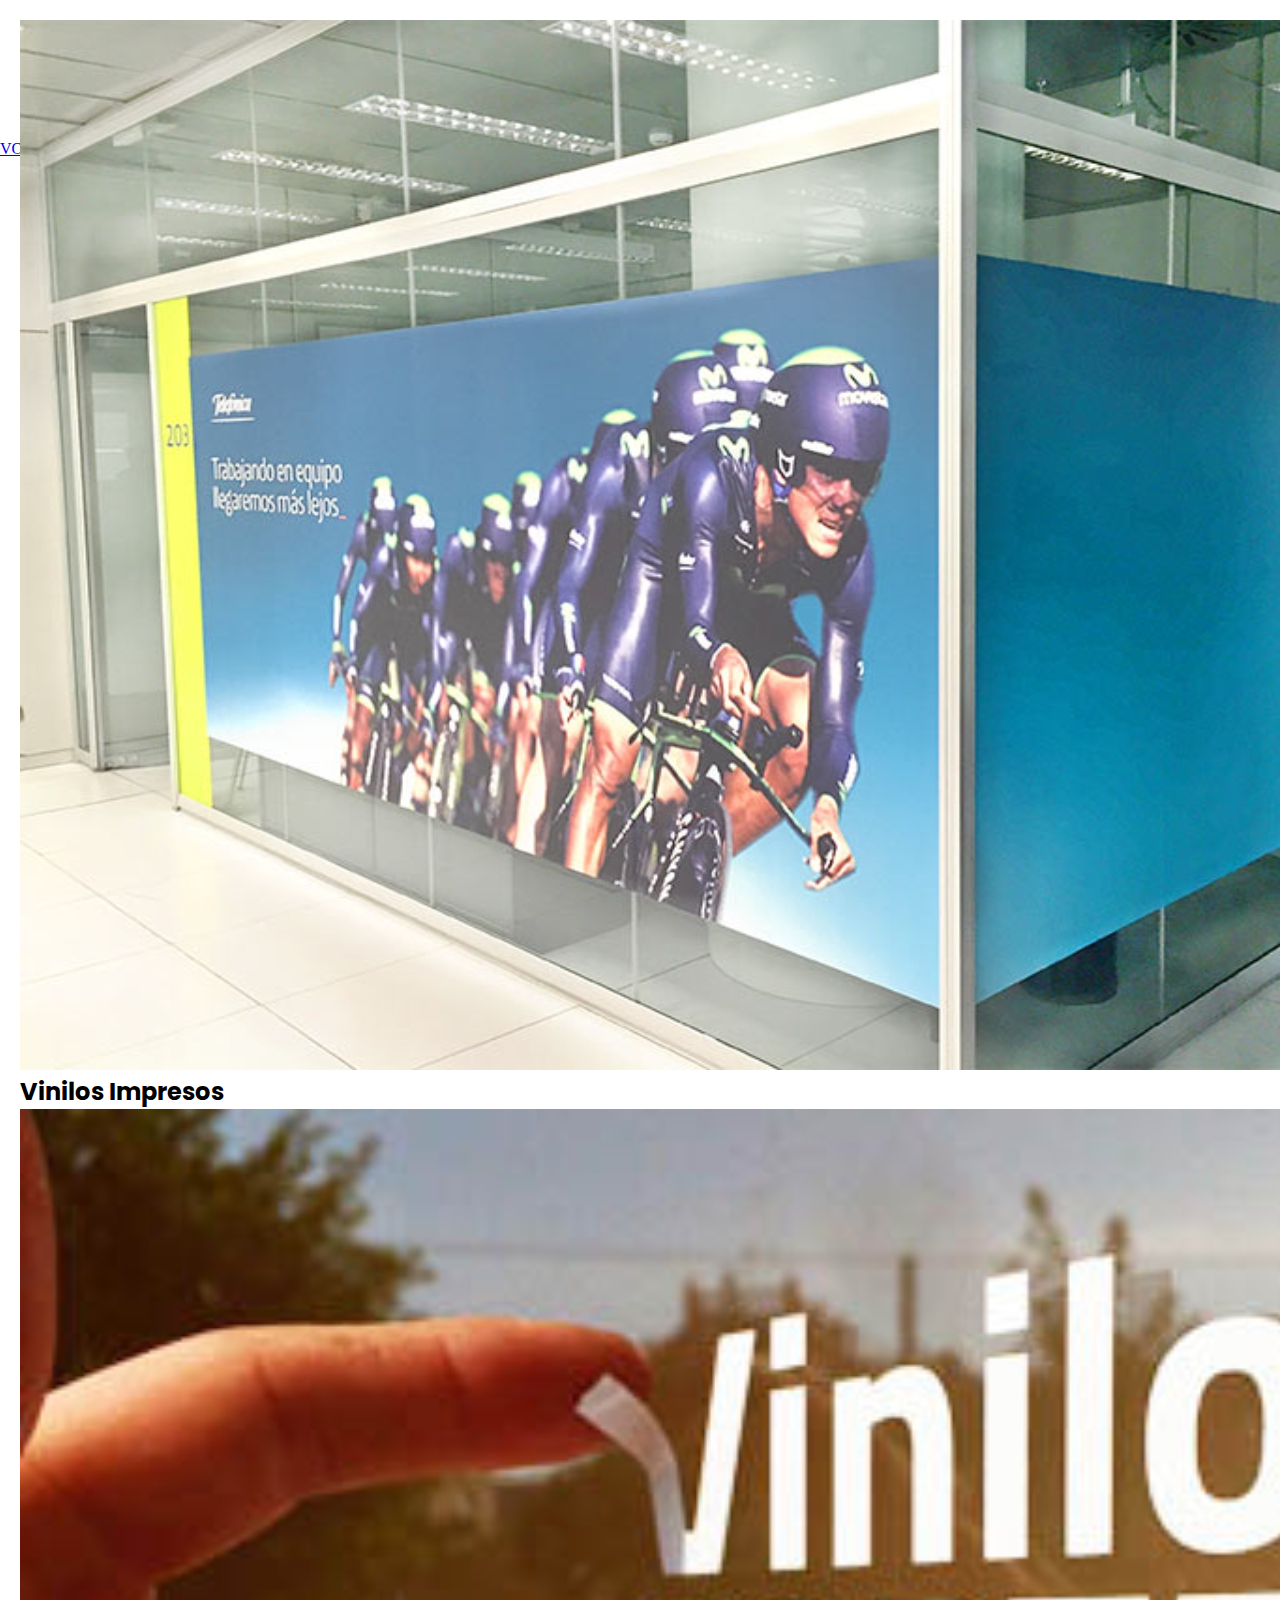
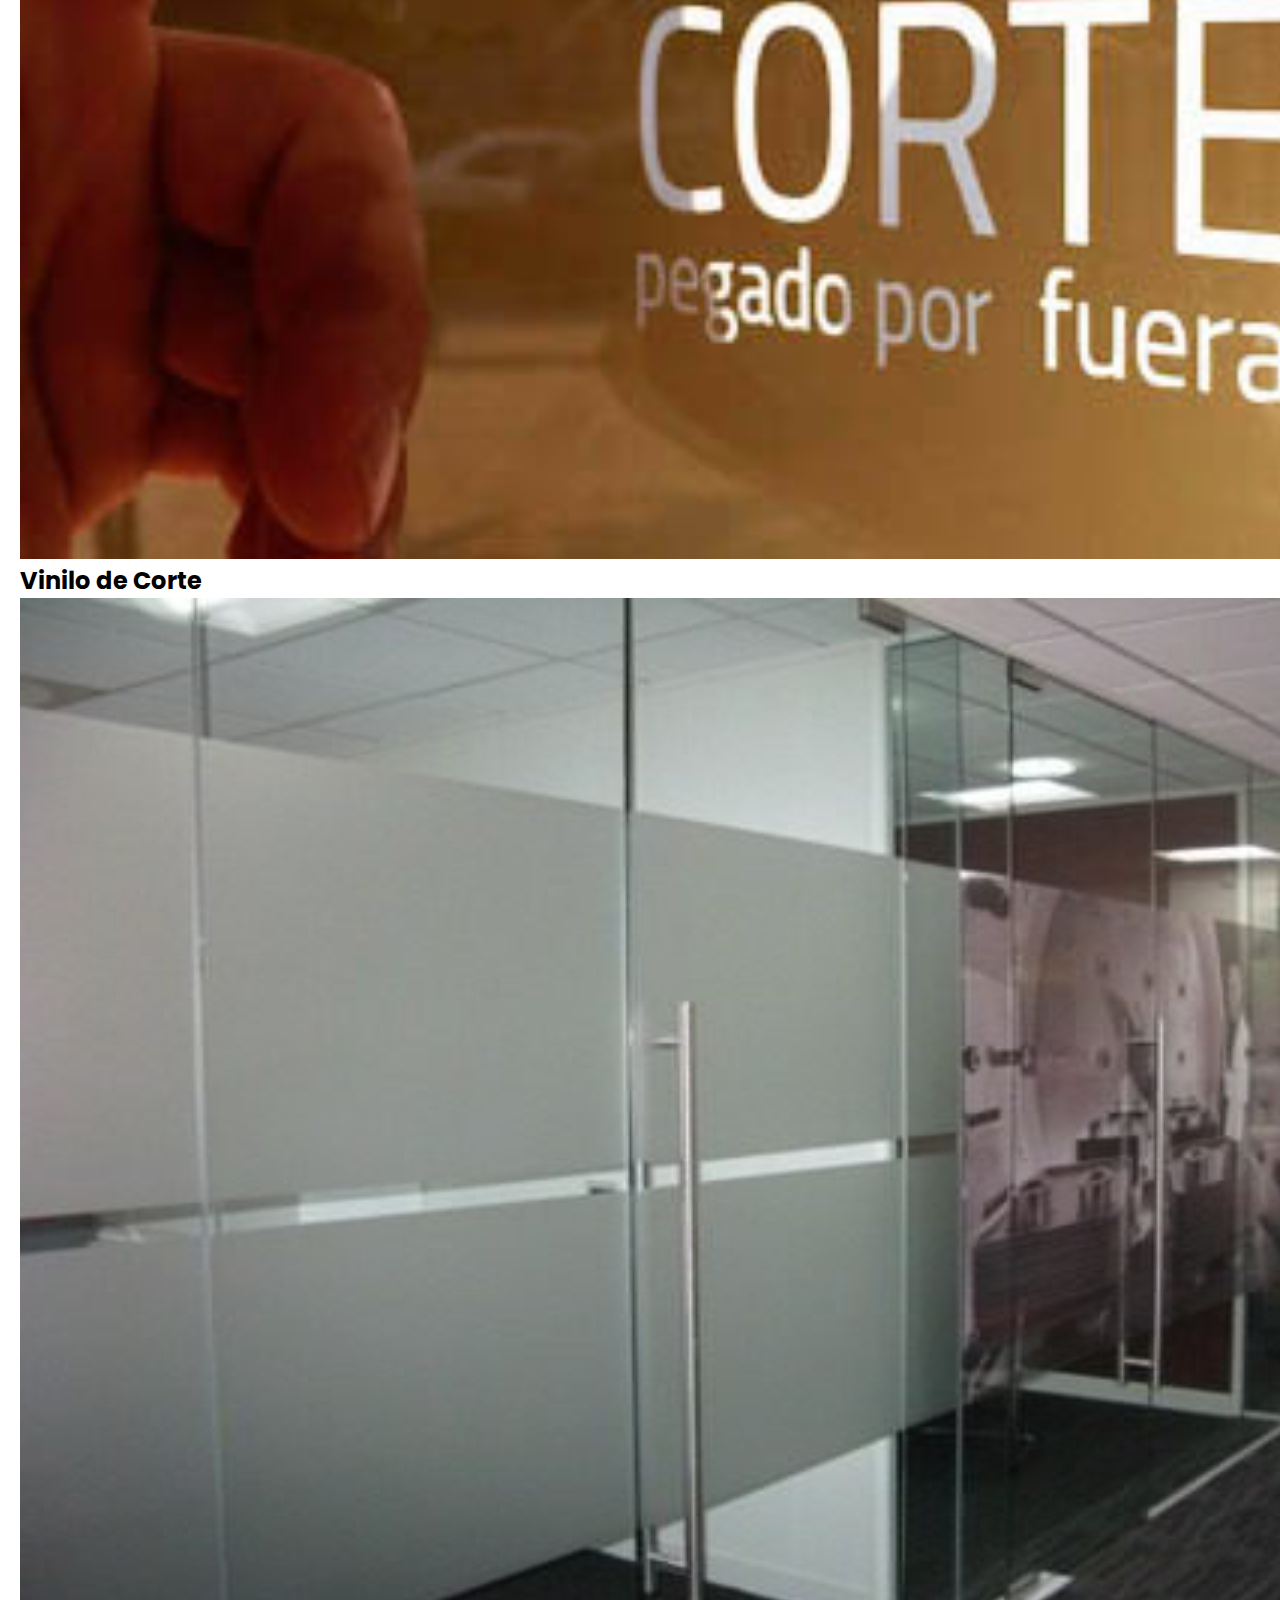
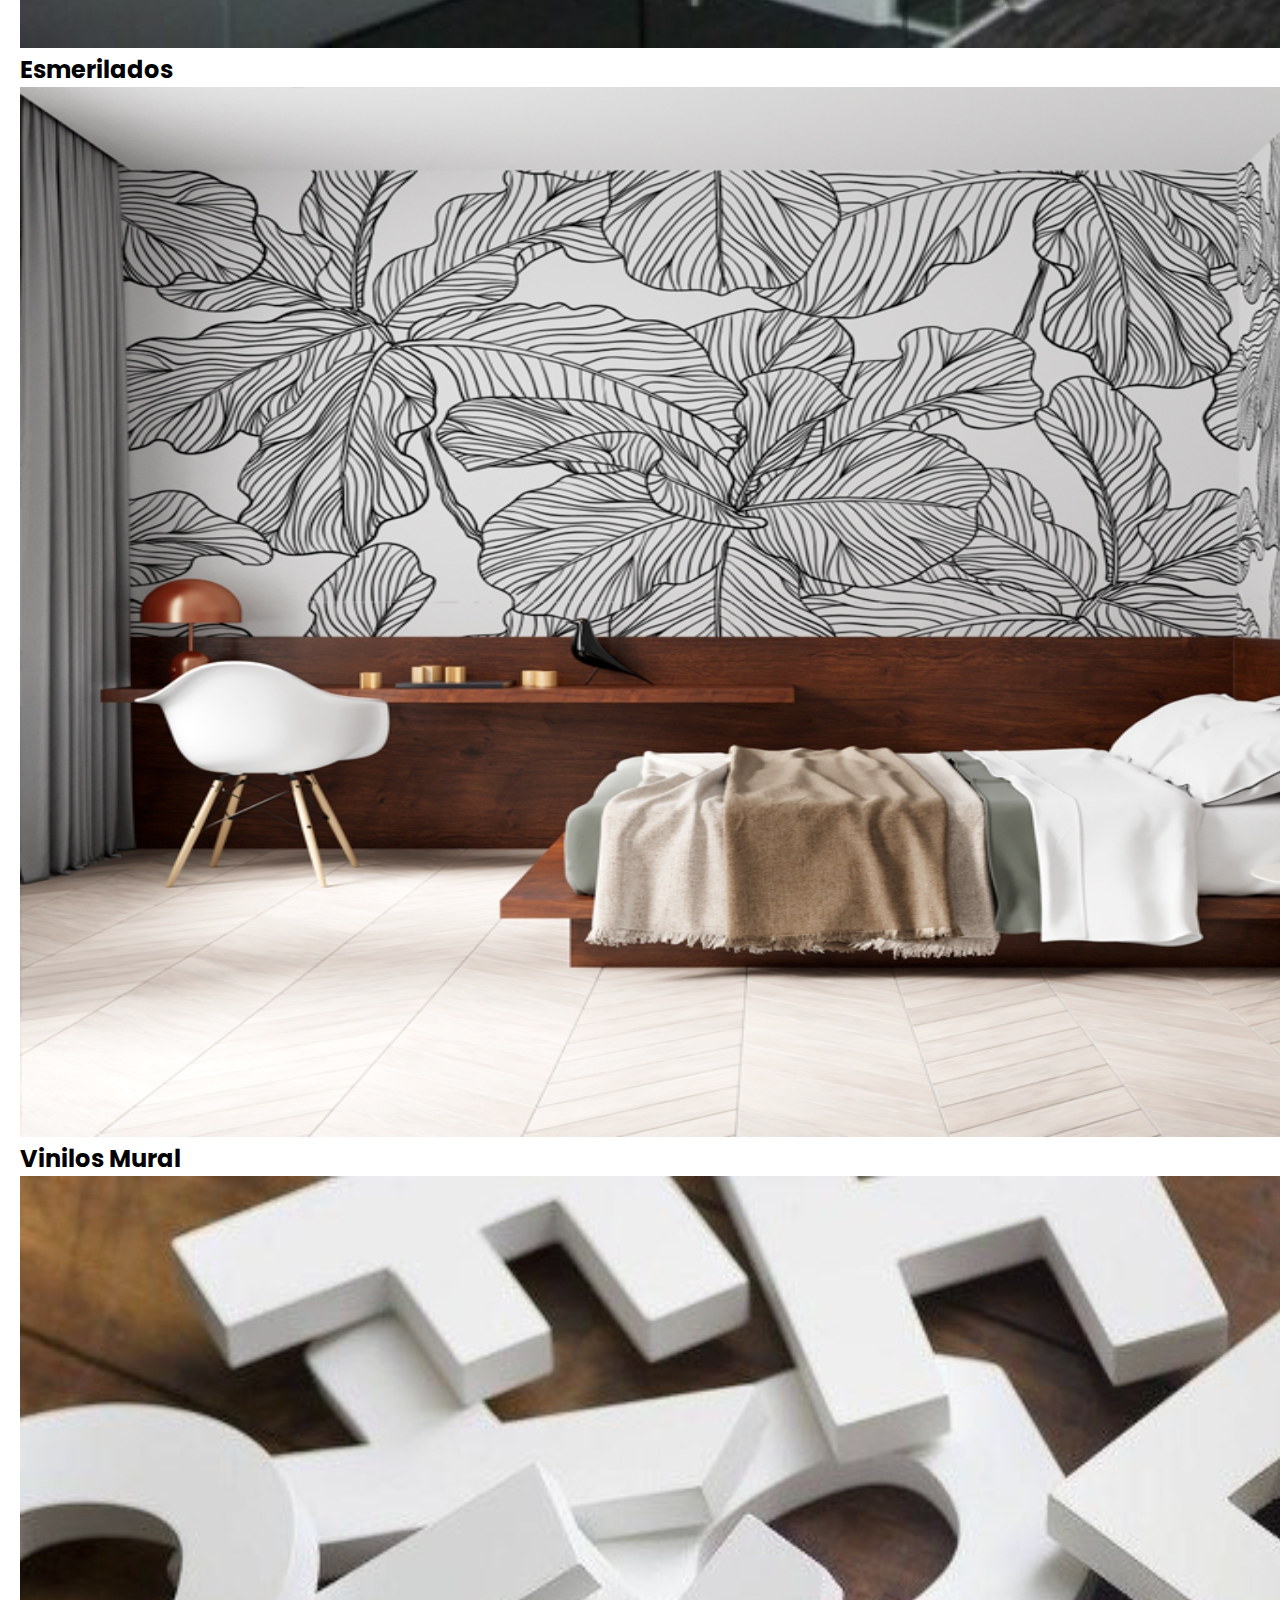
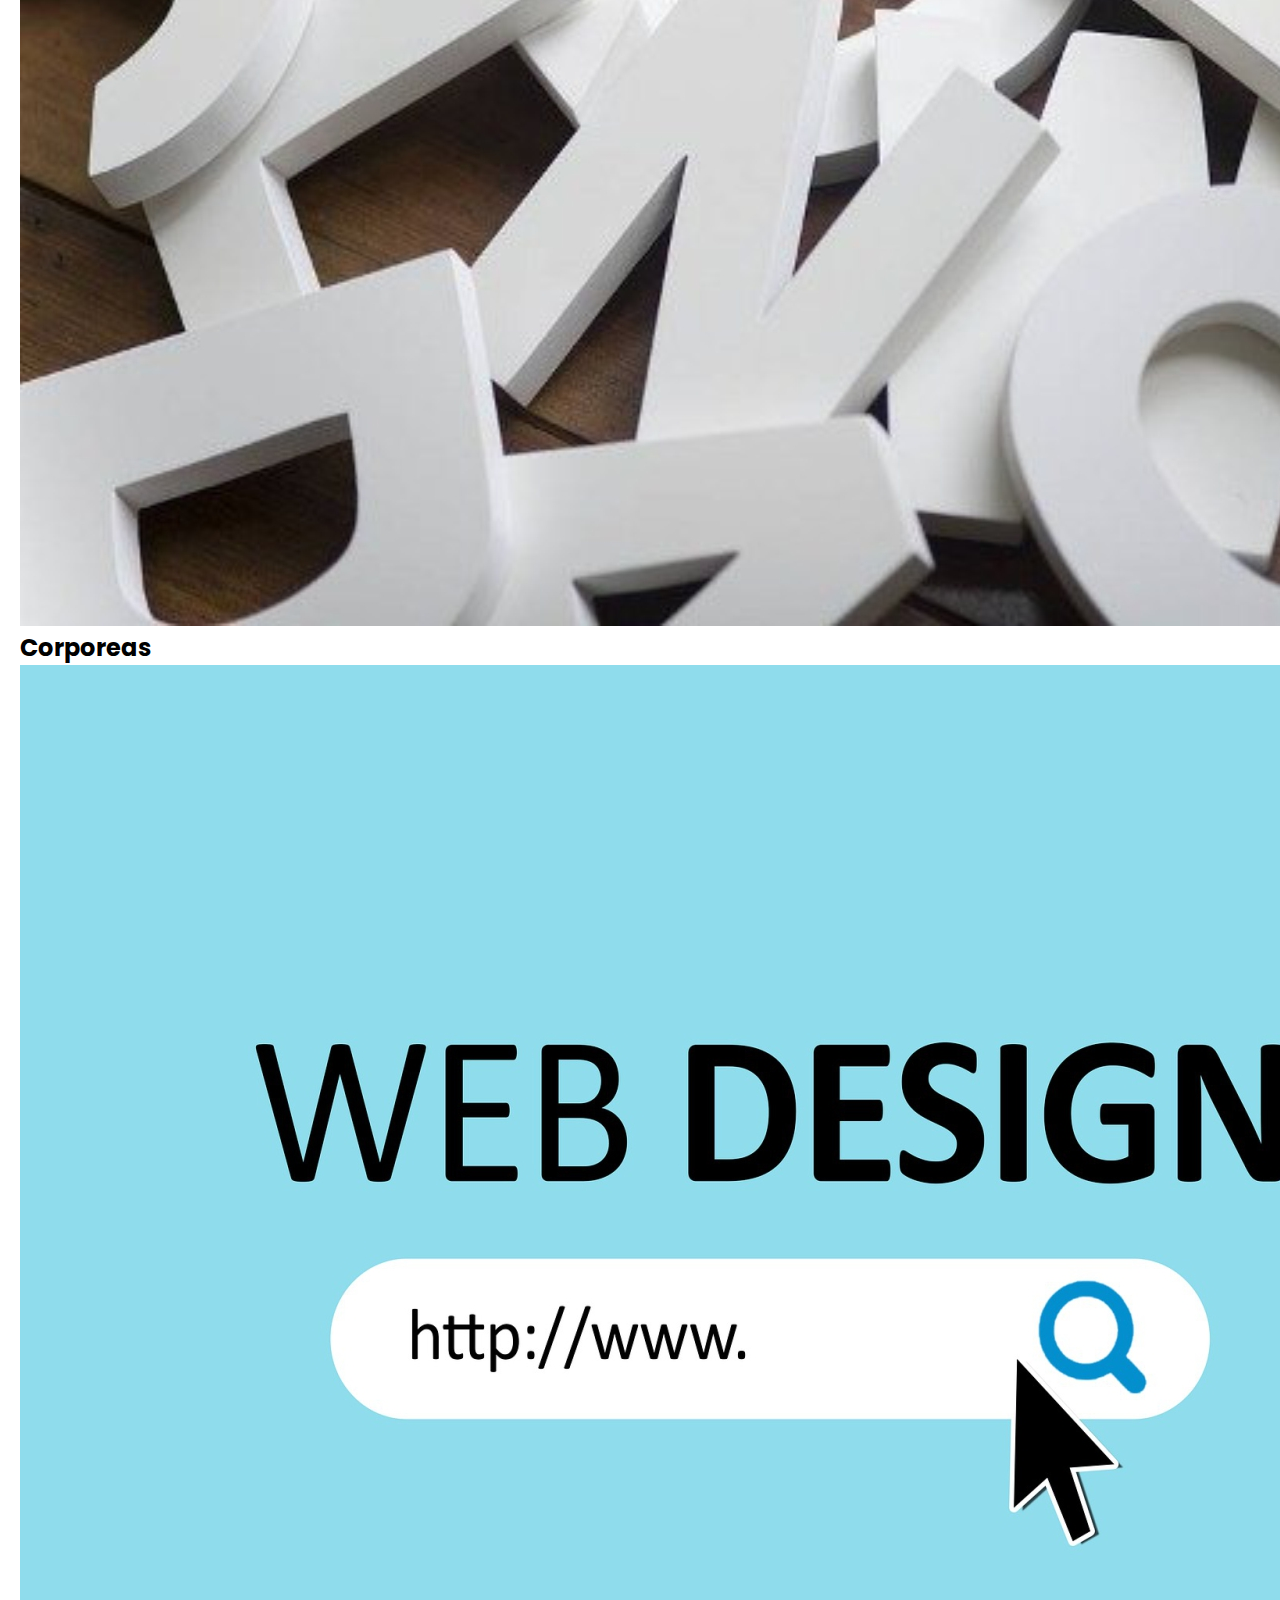
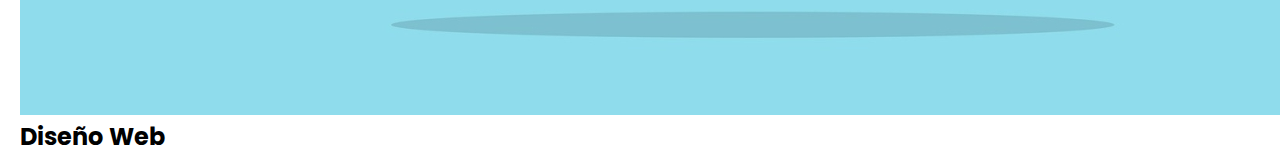
==== pages/servicios.html @ 85fbb2f2 "modifique el index" ====
<!DOCTYPE html>
<html lang="en">
<head>
    <meta charset="UTF-8">
    <meta http-equiv="X-UA-Compatible" content="IE=edge">
    <meta name="viewport" content="width=device-width, initial-scale=1.0">
    <title>Document</title>
    <link rel="stylesheet" href="../css.html/style1.css">
    <link rel="preconnect" href="https://fonts.googleapis.com">
<link rel="preconnect" href="https://fonts.gstatic.com" crossorigin>
<link href="https://fonts.googleapis.com/css2?family=Abel&family=Anton&family=Bebas+Neue&family=Josefin+Sans:ital,wght@0,300;0,400;1,200;1,300;1,600&family=Permanent+Marker&family=Poppins:wght@200;300;400;500;900&family=Raleway:wght@300;500&family=Roboto:wght@100;300;400&display=swap" rel="stylesheet">
    
</head>
<body>
    <div class="gridContenedor">
        <div class="galeriaImagenes">
    <div><img src="../imagenes/vinilo impreso.jpg" alt="">
        <h2 class="galeriaTitulo1">Vinilos Impresos</h2></div>
        <div><img src="../imagenes/vinilo de corte.jpg" alt="">
            <h2 class="galeriaTitulo2">Vinilo de Corte</h2></div>
    <div><img src="../imagenes/esmerilados.jpg" alt="">
        <h2 class="galeriaTitulo3">Esmerilados</h2></div>
    <div><img src="../imagenes/vinilos mural.jpg" alt="">
        <h2 class="galeriaTitulo4">Vinilos Mural</h2></div>
        <div> <img src="../imagenes/corporeas.jpg" alt="">
            <h2 class="galeriaTitulo5">Corporeas</h2></div>
    <img src="../imagenes/Sin título-5.jpg" alt="">
    <h2 class="galeriaTitulo6"> Diseño Web</h2>
</div>

</div>
    <a href="../index.html">VOLVER A HOME</a>
</body>
</html>
---- css.html/style1.css ----
*{
    padding: 0%;
    margin: 0%;
}

.gridContenedor{
    display: grid;
    grid-template-columns: repeat(3, 1fr);
    grid-auto-rows: 100px;
    padding: 20px;
    grid-gap:10px;

}

.galeriaImagenes{
   position: relative;
   width: 100%;
   grid-template-columns: repeat(3 , 1fr);
   grid-auto-rows: 100px;
}

.galeriaTitulo1{
    position:relative;
    bottom: 0%;
    color: black;
    font-family: Poppins;

   

}
.galeriaTitulo2{
    position:relative;
    bottom: 0%;
    color: black;
    font-family: Poppins;

   

}
.galeriaTitulo3{
    position:relative;
    bottom: 0%;
    color: black;
    font-family: Poppins;

   

}
.galeriaTitulo4{
    position:relative;
    bottom: 0%;
    color: black;
    font-family: Poppins;

   

}
.galeriaTitulo5{
    position:relative;
    bottom: 0%;
    color: black;
    font-family: Poppins;

   

}
.galeriaTitulo6{
    position:relative;
    bottom: 0%;
    color: black;
    font-family: Poppins;

   

}
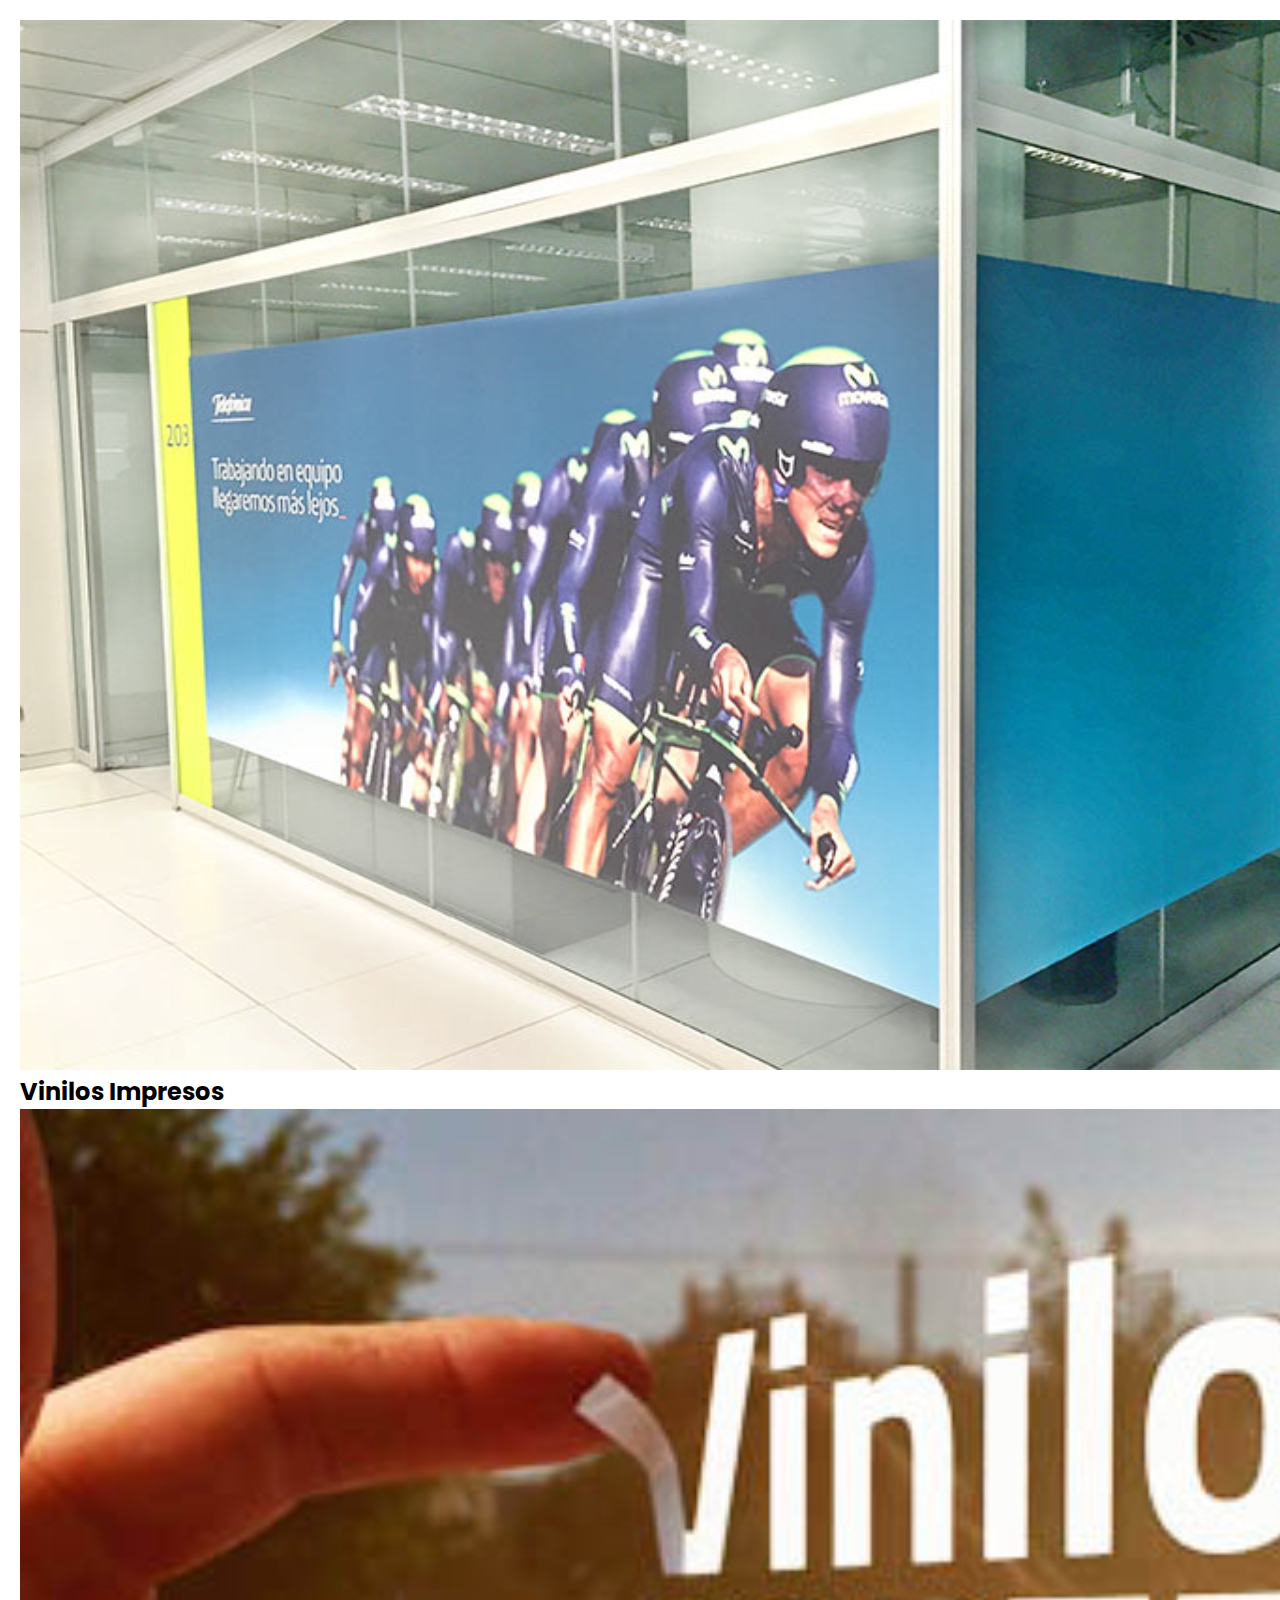
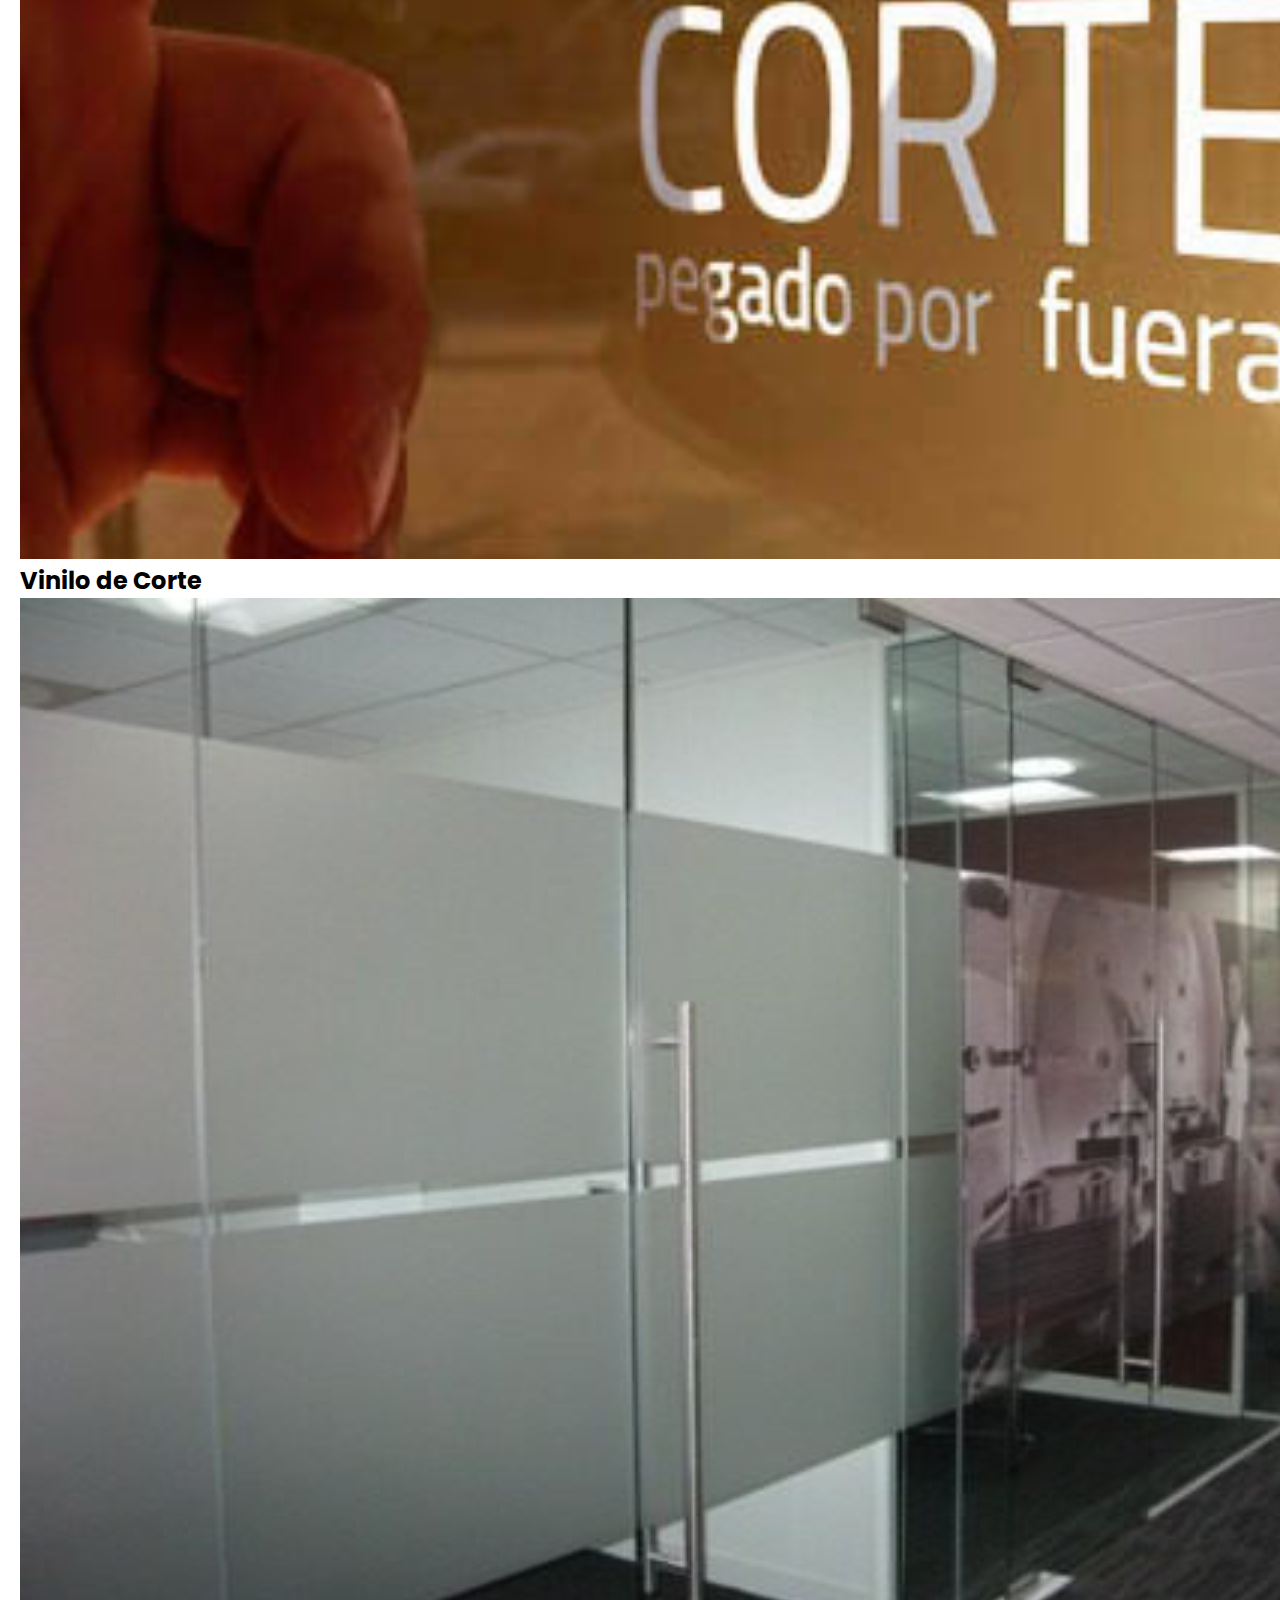
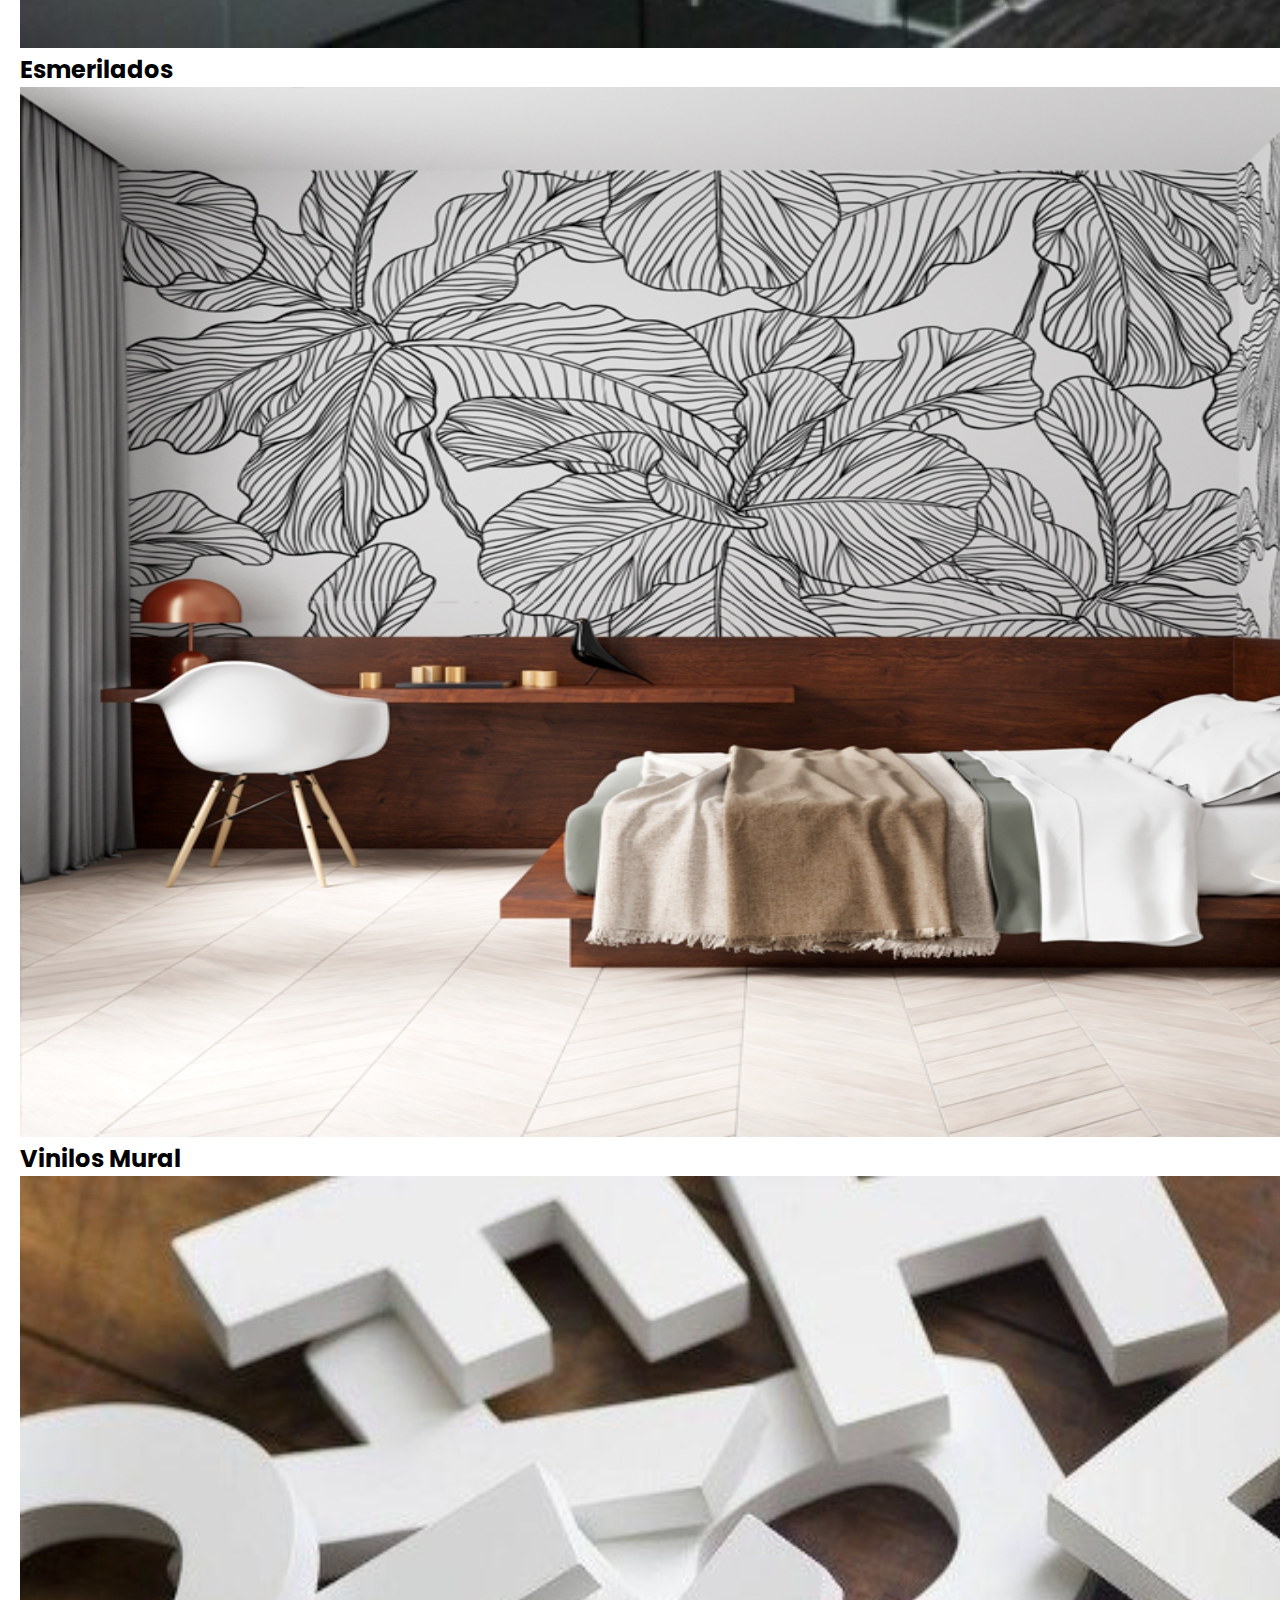
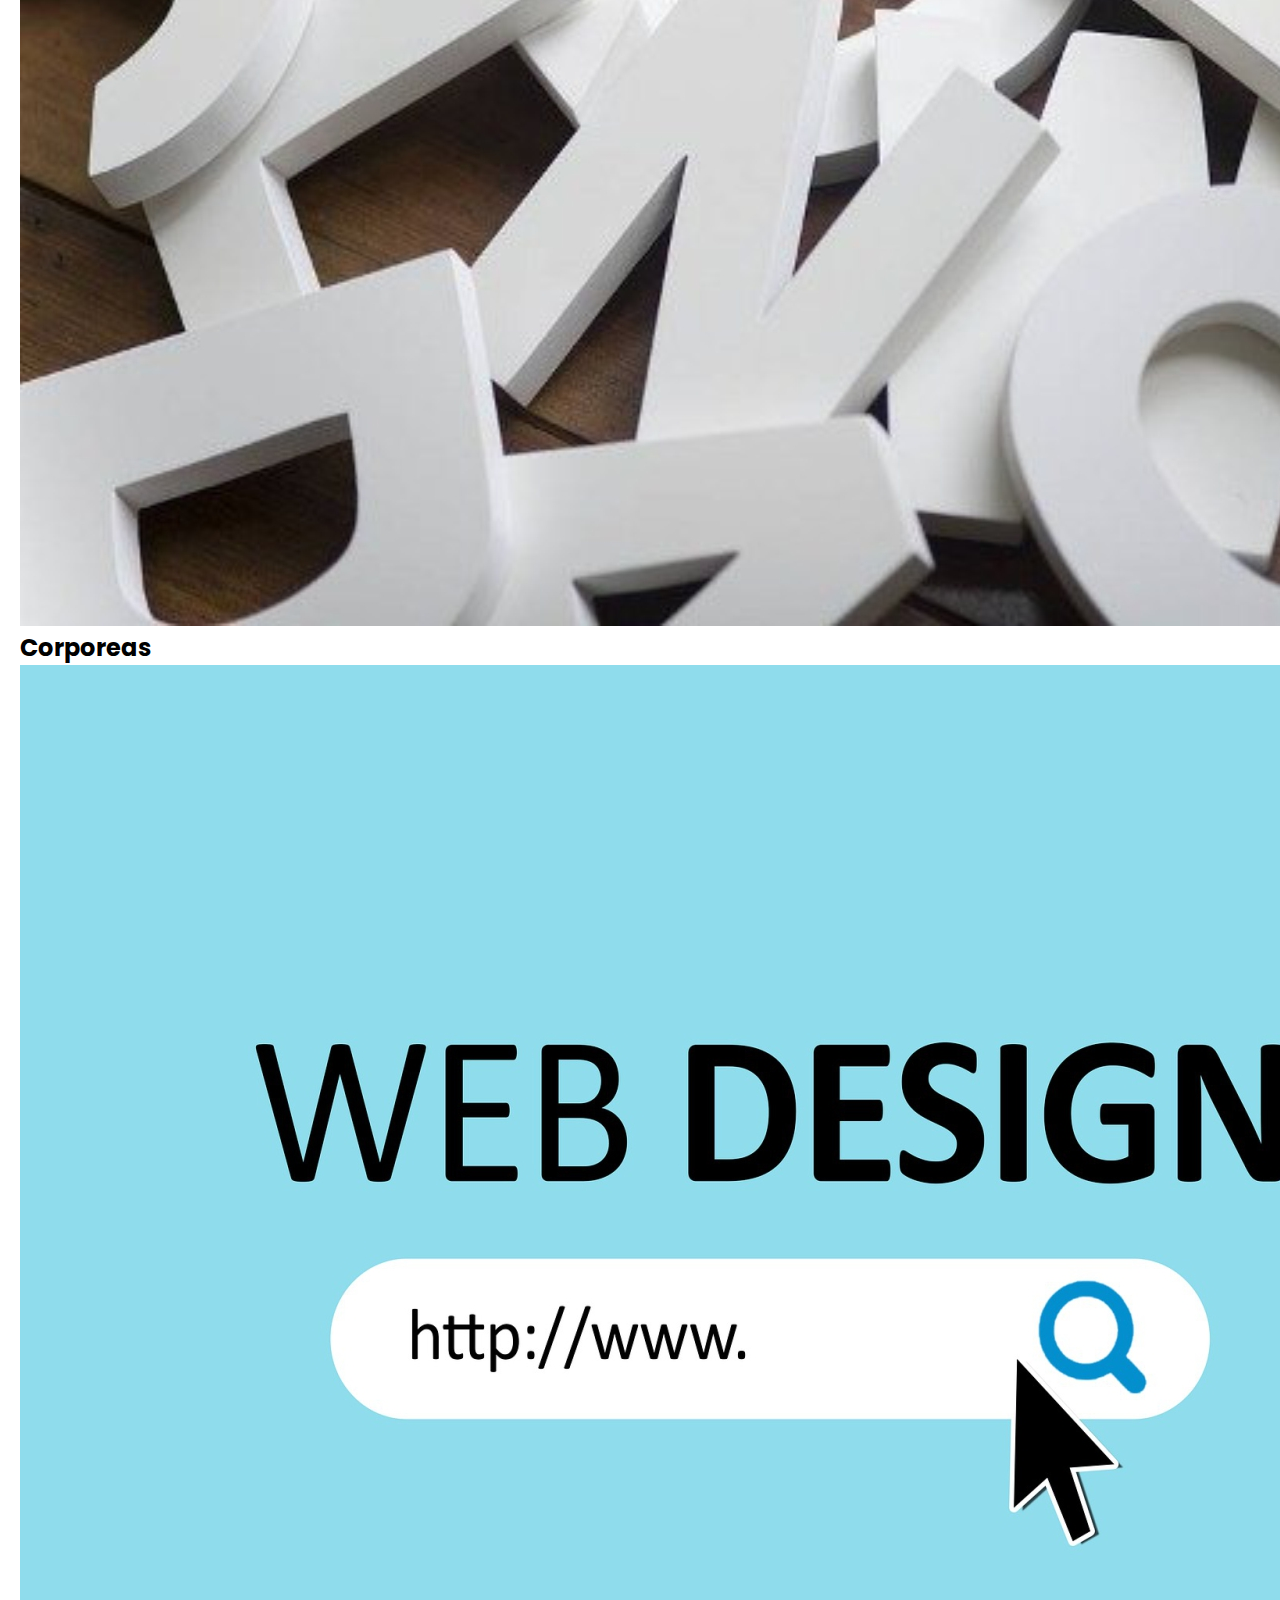
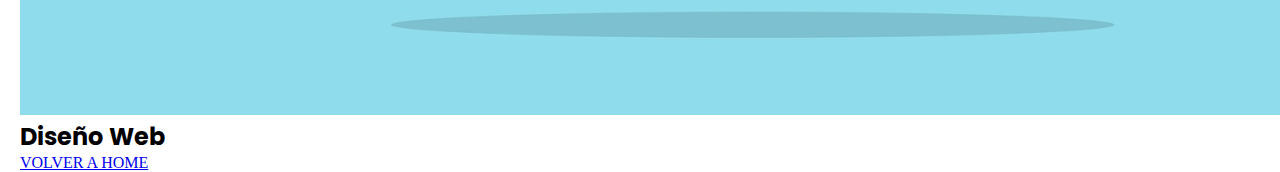
==== commit e93c02f6: "modifique anchor" ====
--- a/pages/servicios.html
+++ b/pages/servicios.html
@@ -24,11 +24,11 @@
         <h2 class="galeriaTitulo4">Vinilos Mural</h2></div>
         <div> <img src="../imagenes/corporeas.jpg" alt="">
             <h2 class="galeriaTitulo5">Corporeas</h2></div>
-    <img src="../imagenes/Sin título-5.jpg" alt="">
+            <div> <img src="../imagenes/Sin título-5.jpg" alt="">
     <h2 class="galeriaTitulo6"> Diseño Web</h2>
-</div>
-
-</div>
+    </div>
+    <section>
     <a href="../index.html">VOLVER A HOME</a>
+</section>
 </body>
 </html>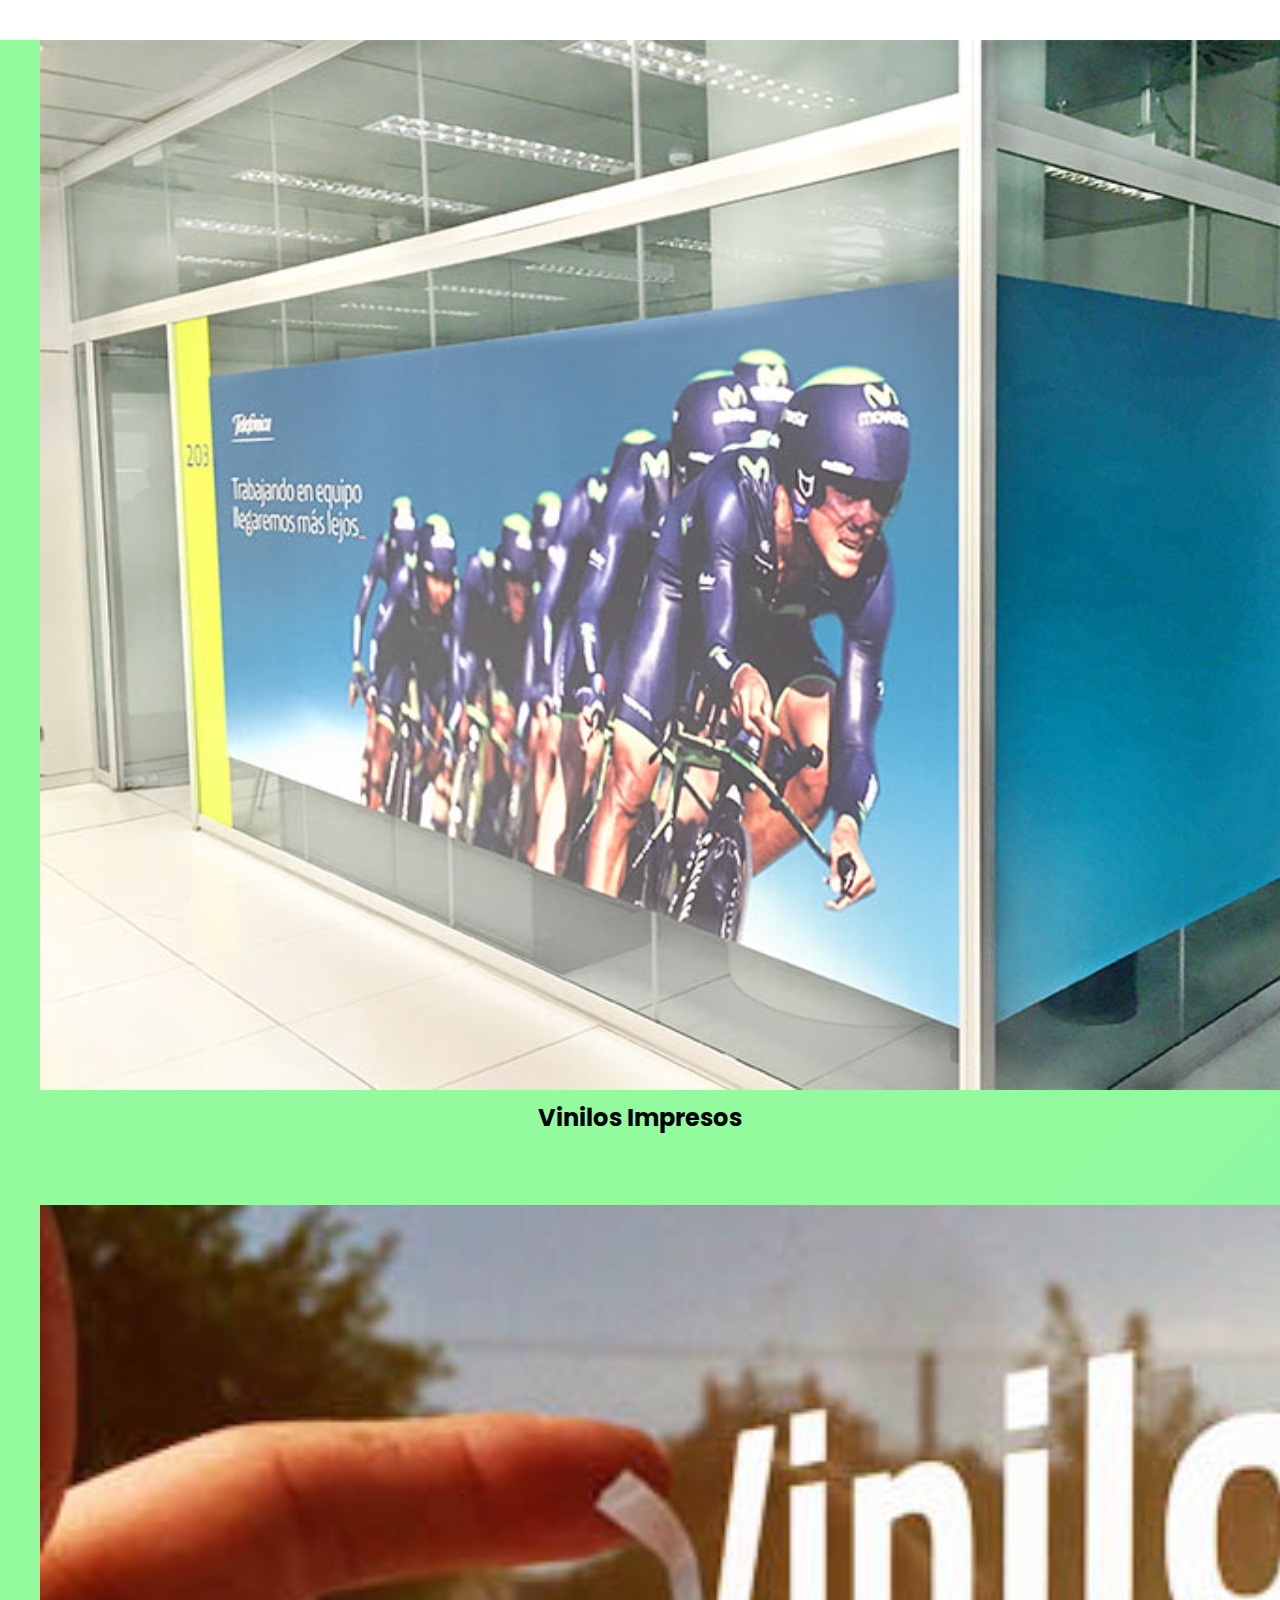
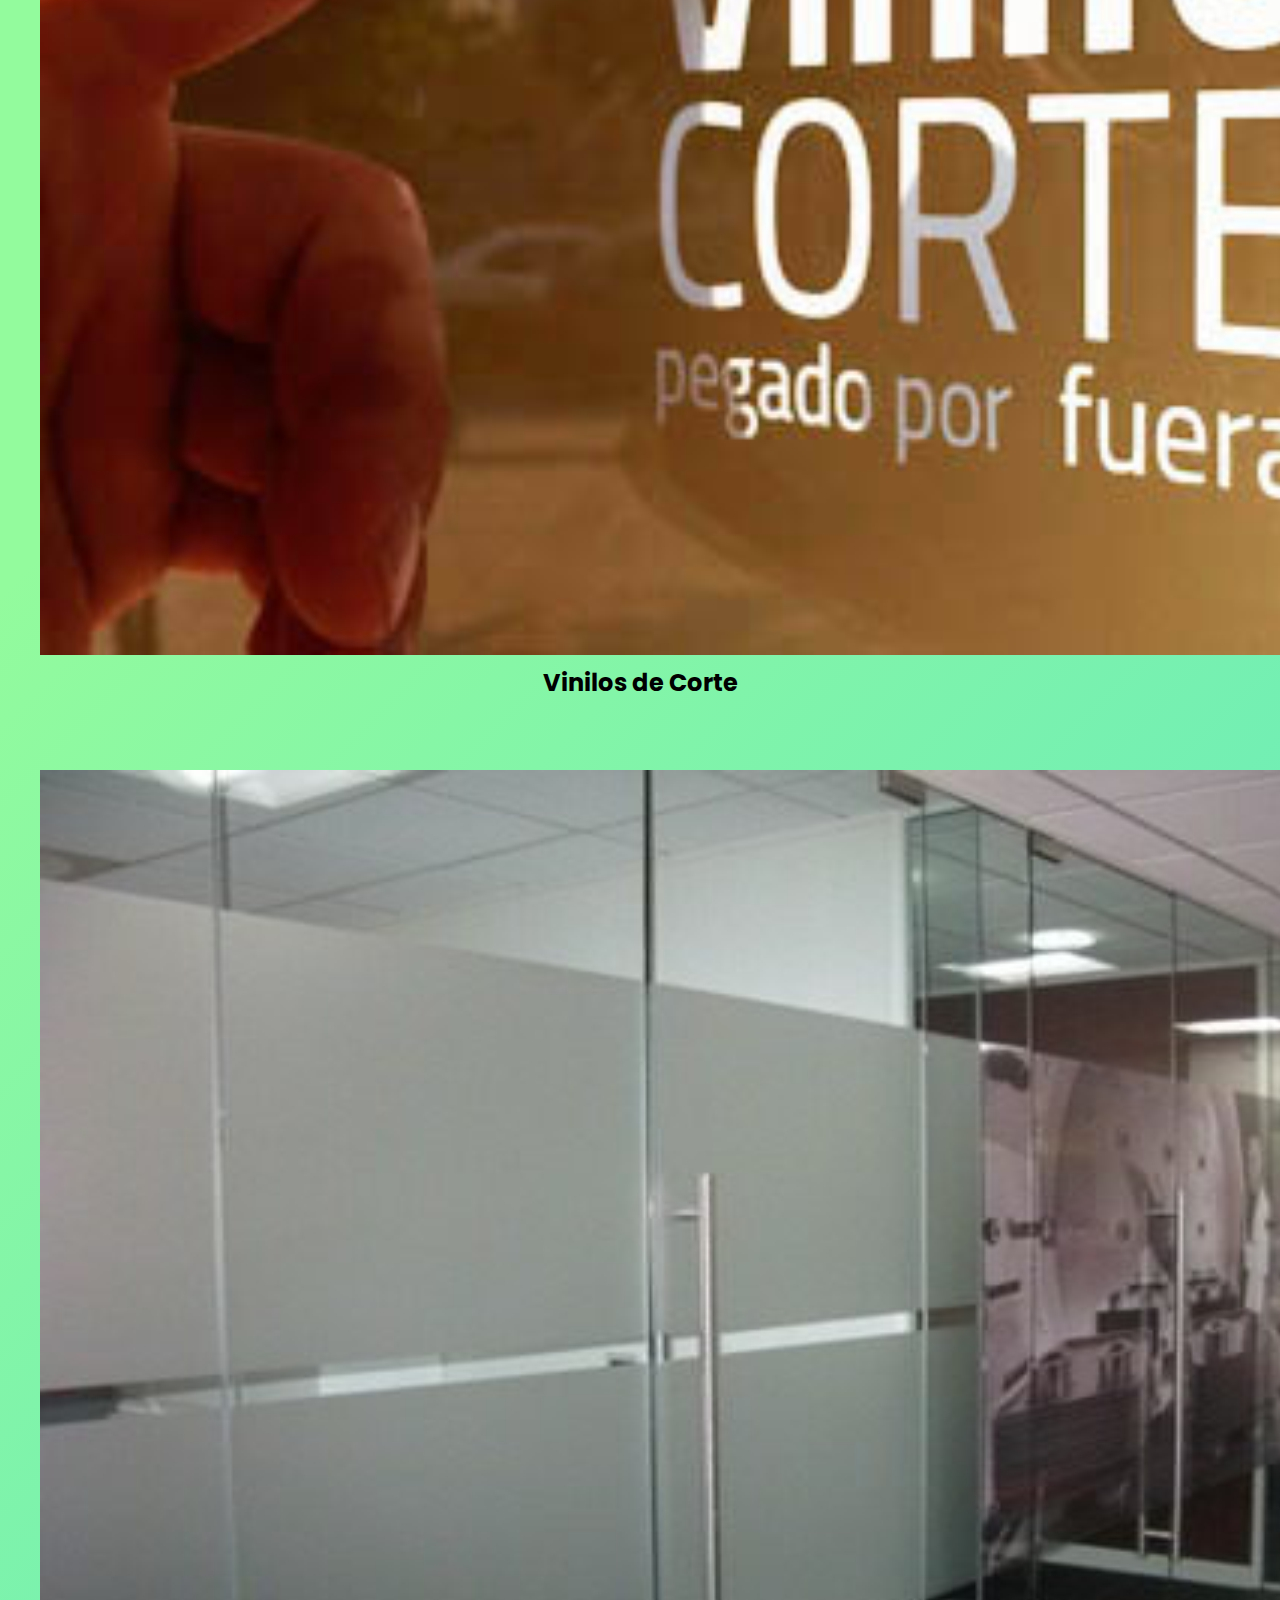
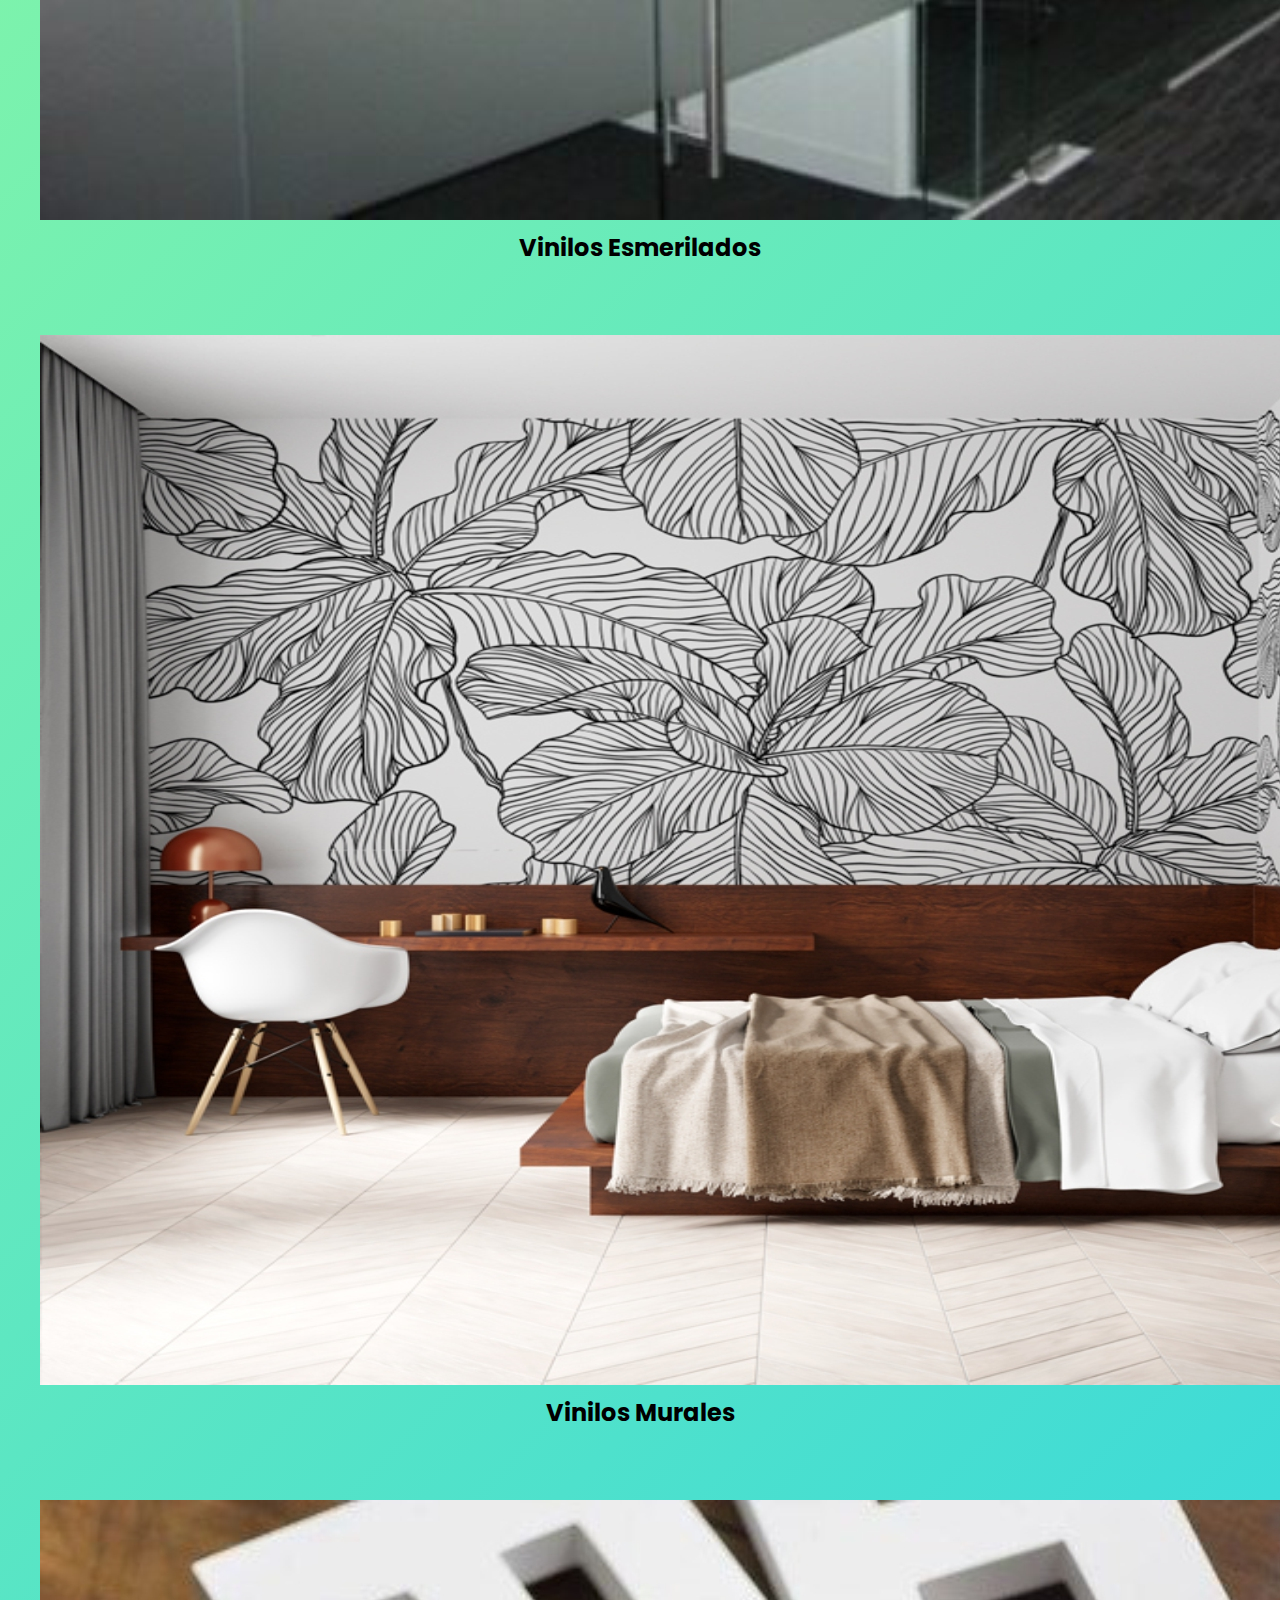
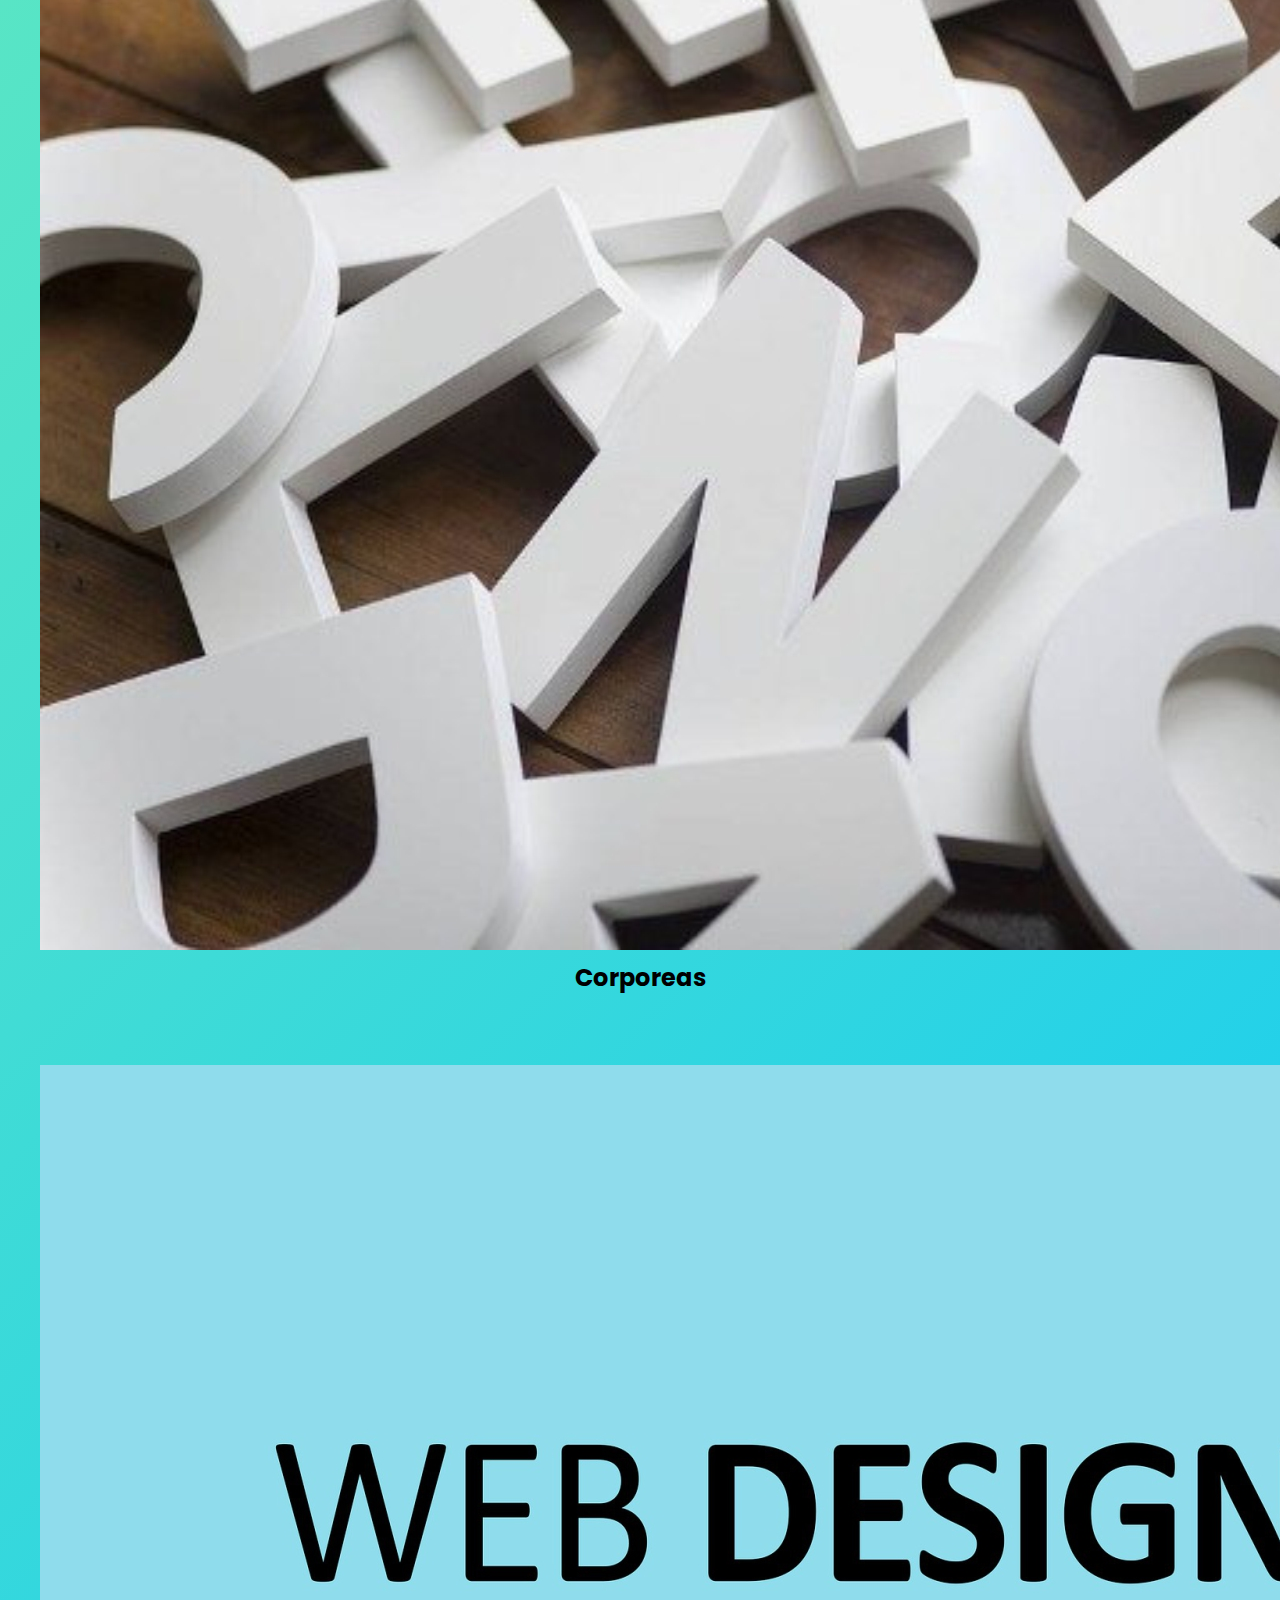
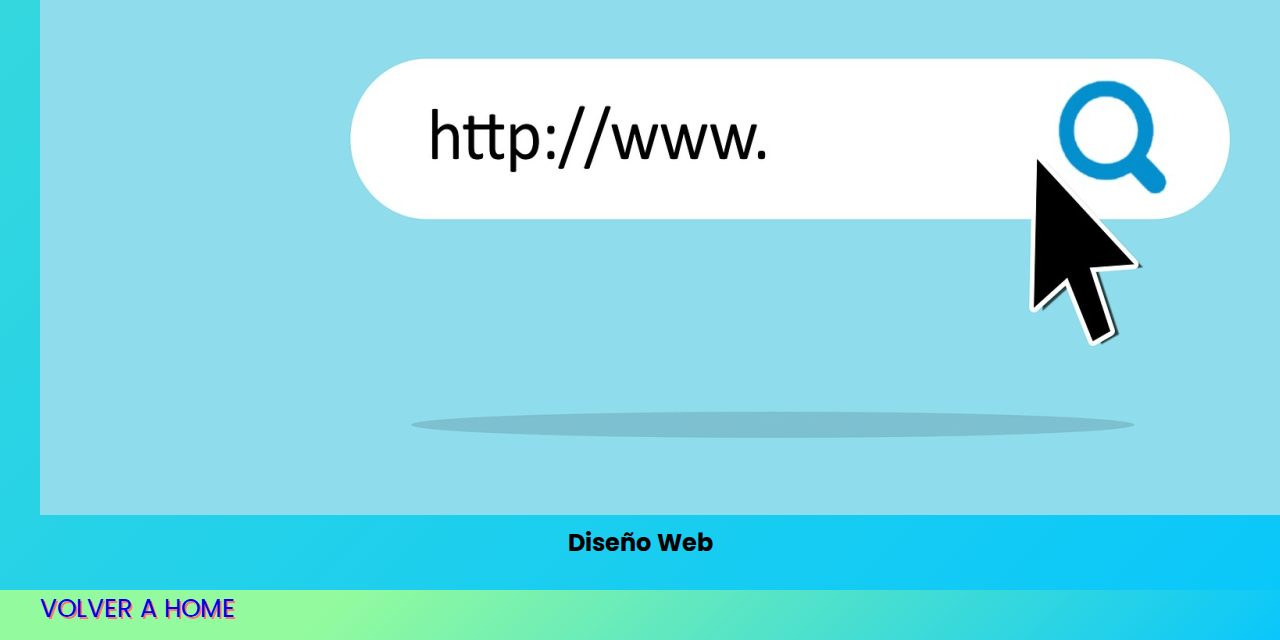
==== commit f6fd44f8: "cambios generales" ====
--- a/pages/servicios.html
+++ b/pages/servicios.html
@@ -9,26 +9,38 @@
     <link rel="preconnect" href="https://fonts.googleapis.com">
 <link rel="preconnect" href="https://fonts.gstatic.com" crossorigin>
 <link href="https://fonts.googleapis.com/css2?family=Abel&family=Anton&family=Bebas+Neue&family=Josefin+Sans:ital,wght@0,300;0,400;1,200;1,300;1,600&family=Permanent+Marker&family=Poppins:wght@200;300;400;500;900&family=Raleway:wght@300;500&family=Roboto:wght@100;300;400&display=swap" rel="stylesheet">
-    
+<link rel="preconnect" href="https://fonts.googleapis.com">
+<link rel="preconnect" href="https://fonts.gstatic.com" crossorigin>
+<link href="https://fonts.googleapis.com/css2?family=Roboto:wght@500&display=swap" rel="stylesheet">   
 </head>
 <body>
+
     <div class="gridContenedor">
         <div class="galeriaImagenes">
-    <div><img src="../imagenes/vinilo impreso.jpg" alt="">
-        <h2 class="galeriaTitulo1">Vinilos Impresos</h2></div>
-        <div><img src="../imagenes/vinilo de corte.jpg" alt="">
-            <h2 class="galeriaTitulo2">Vinilo de Corte</h2></div>
-    <div><img src="../imagenes/esmerilados.jpg" alt="">
-        <h2 class="galeriaTitulo3">Esmerilados</h2></div>
-    <div><img src="../imagenes/vinilos mural.jpg" alt="">
-        <h2 class="galeriaTitulo4">Vinilos Mural</h2></div>
-        <div> <img src="../imagenes/corporeas.jpg" alt="">
-            <h2 class="galeriaTitulo5">Corporeas</h2></div>
-            <div> <img src="../imagenes/Sin título-5.jpg" alt="">
-    <h2 class="galeriaTitulo6"> Diseño Web</h2>
-    </div>
-    <section>
-    <a href="../index.html">VOLVER A HOME</a>
-</section>
+    <div class="imagenUno"><img src="../imagenes/vinilo impreso.jpg" alt=""></div>
+    <div><h2 class="galeriaTitulo1">Vinilos Impresos</h2></div>
+
+        <div class="imagenDos"><img src="../imagenes/vinilo de corte.jpg" alt=""></div>
+        <div> <h2 class="galeriaTitulo2">Vinilos de Corte</h2></div>
+
+    <div class="imagenTres"><img src="../imagenes/esmerilados.jpg" alt=""></div>
+    <div><h2 class="galeriaTitulo3"> Vinilos Esmerilados</h2></div>
+
+    <div class="imagenCuatro"><img src="../imagenes/vinilos mural.jpg" alt=""></div>
+        <div><h2 class="galeriaTitulo4">Vinilos Murales</h2></div>
+        
+        <div class="imagenCinco"> <img src="../imagenes/corporeas.jpg" alt=""></div>
+           <div> <h2 class="galeriaTitulo5">Corporeas</h2></div>
+
+            <div class="imagenSeis"> <img src="../imagenes/Sin título-5.jpg" alt=""></div>
+   <div><h2 class="galeriaTitulo6"> Diseño Web</h2> </div>
+   
+
+    <div class="volverAtras">
+   <div> <a class="botonAtras" href="../index.html">VOLVER A HOME</a></div>
+
+
+</div>
+
 </body>
 </html>--- a/css.html/style1.css
+++ b/css.html/style1.css
@@ -4,19 +4,14 @@
 }
 
 .gridContenedor{
-    display: grid;
-    grid-template-columns: repeat(3, 1fr);
-    grid-auto-rows: 100px;
-    padding: 20px;
-    grid-gap:10px;
-
+    background-image: linear-gradient(315deg, #09c7fb 0%, #93fb9d 74%);
+    width: 100%;
+    height: auto;
 }
 
 .galeriaImagenes{
    position: relative;
    width: 100%;
-   grid-template-columns: repeat(3 , 1fr);
-   grid-auto-rows: 100px;
 }
 
 .galeriaTitulo1{
@@ -24,7 +19,8 @@
     bottom: 0%;
     color: black;
     font-family: Poppins;
-
+    text-align: center;
+    bottom: 30px;
    
 
 }
@@ -33,6 +29,9 @@
     bottom: 0%;
     color: black;
     font-family: Poppins;
+    text-align: center;
+    bottom: 30px;
+   
 
    
 
@@ -42,6 +41,9 @@
     bottom: 0%;
     color: black;
     font-family: Poppins;
+    text-align: center;
+    bottom: 30px;
+   
 
    
 
@@ -51,6 +53,9 @@
     bottom: 0%;
     color: black;
     font-family: Poppins;
+    text-align: center;
+    bottom: 30px;
+   
 
    
 
@@ -60,6 +65,9 @@
     bottom: 0%;
     color: black;
     font-family: Poppins;
+    text-align: center;
+    bottom: 30px;
+   
 
    
 
@@ -69,9 +77,73 @@
     bottom: 0%;
     color: black;
     font-family: Poppins;
-
+    text-align: center;
+    bottom: 30px;
    
 
+}
+
+.volverAtras{
+    display: flex;
+    position:relative;
+    width: 100%;
+    height: 50px;
+    background-image: linear-gradient(315deg, #09c7fb 0%, #93fb9d 74%);
+    font size: 80px;
+    text-shadow: 2px 2px 0px #ff7274;
+    font-family: Poppins;
+    font-size:25px;
+}
+
+.botonAtras{
+    text-decoration: none;
+    margin-left: 40px;
+}
+
+
+
+.imagenUno{
+    display: flex;
+    position:relative;
+    width: 100%;
+    margin: 40px;
+
+}
+
+.imagenDos{
+    display: flex;
+    position:relative;
+    width: 100%;
+    margin: 40px;
+
+}
+
+.imagenTres{
+    display: flex;
+    position:relative;
+    width: 100%;
+    margin: 40px;
+}
+
+.imagenCuatro{
+    display: flex;
+    position:relative;
+    width: 100%;
+    margin: 40px;
+}
+
+.imagenCinco{
+    display: flex;
+    position:relative;
+    width: 100%;
+    margin: 40px;
+}
+
+.imagenSeis{
+    display: flex;
+    position:relative;
+    width: 100%;
+    margin: 40px;
 }
 
 
@@ -80,4 +152,3 @@
 
 
 
-
